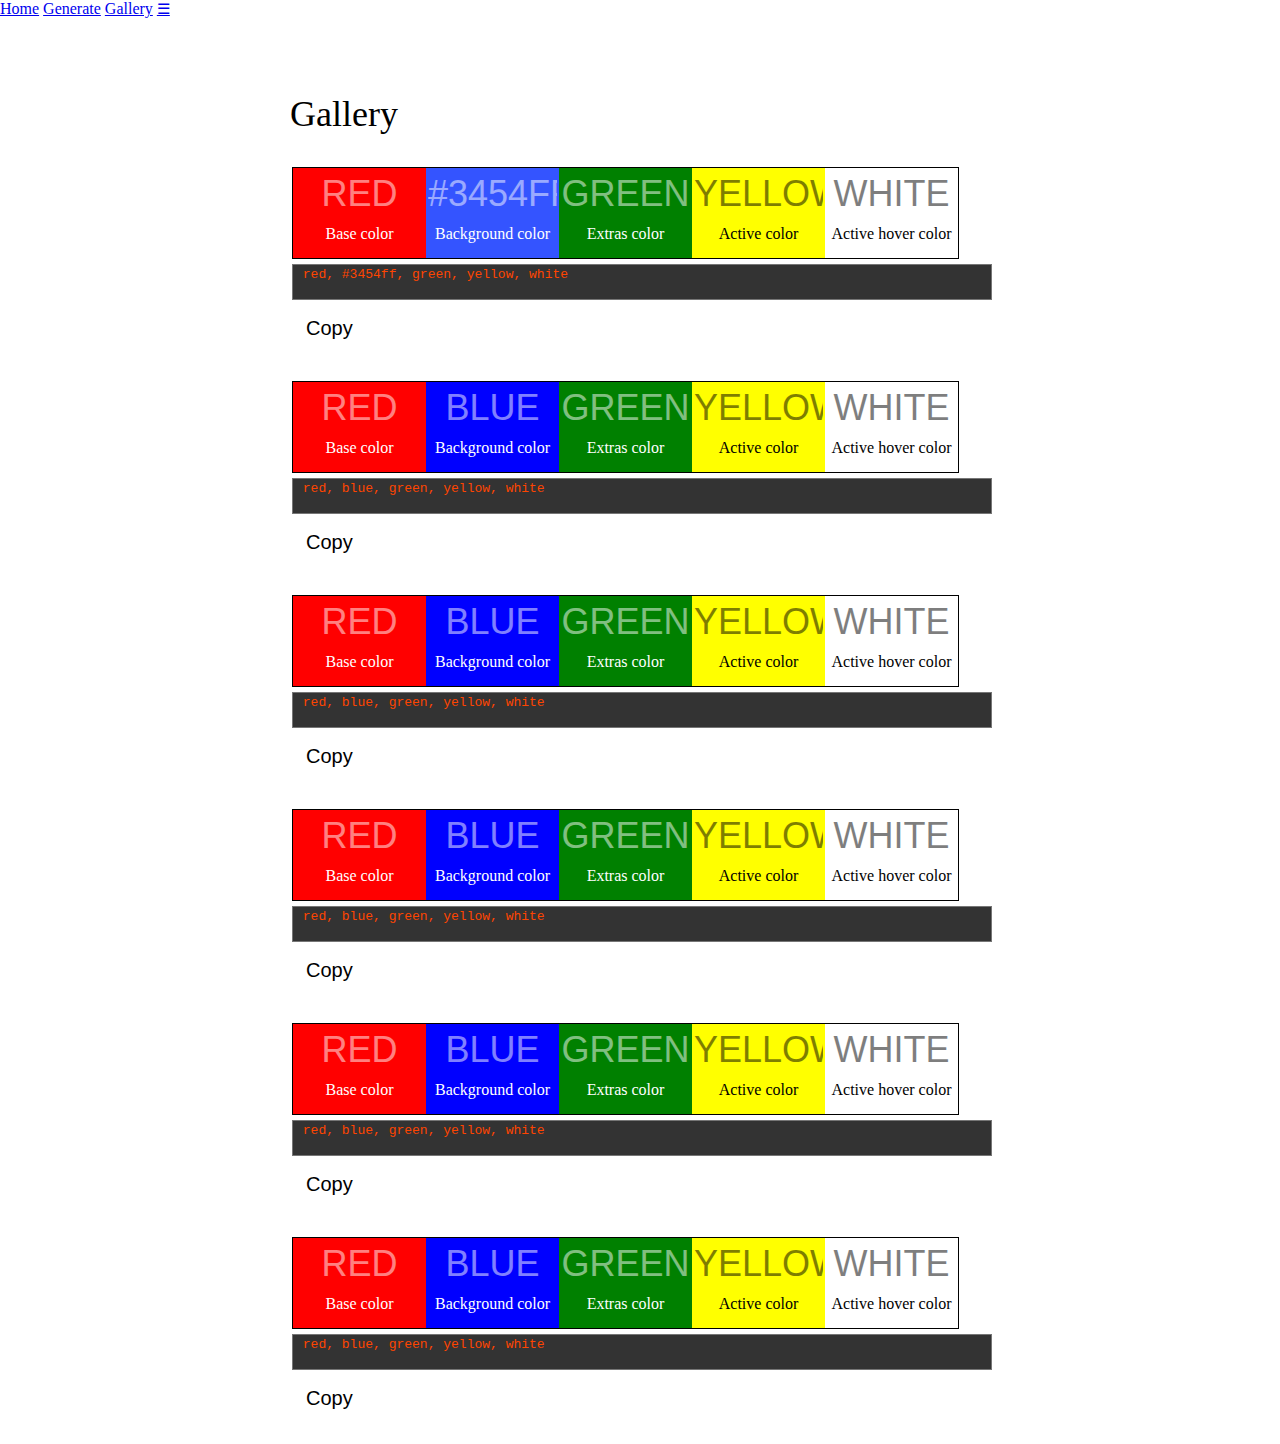
==== gallery.html @ b7bd49a8 "Added gallery and made code more clean" ====
<html lang="en">
	<head>
		<meta charset="utf-8">
        <title>"Proekt po web"</title>
        <link rel="stylesheet" type="text/css" href="styles/navbar.css">
        <link rel="stylesheet" type="text/css" href="styles/colors-container.css">
        <link rel="stylesheet" type="text/css" href="styles/generate.css">
        <link rel="stylesheet" type="text/css" href="styles/gallery.css">   
		<script src="https://ajax.googleapis.com/ajax/libs/jquery/3.3.1/jquery.min.js"></script>
        <script src="scripts/gallery.js"></script>
        <script src="scripts/script.js"></script>
	
	</head>
	<body>
		<div class="navbar" id="topnav">
			<a href="home.html">Home</a>
            <a href="generate.html">Generate</a>
            <a href="gallery.html" class="active">Gallery</a>
			<a href="javascript:void(0);" style="font-size:15px;" class="icon" onclick="responsiveNav()">&#9776;</a>
        </div>
        <div class="container">
            <div class="content">
                <div id="gallery-heading">Gallery</div>
            </div>
        </div>
	</body>
</html>
---- styles/colors-container.css ----
.colors-container {
	width: 100%;
	height: 550px;
	margin-top: 50px;
	overflow: hidden;
}
.colors {
	float: left;
	width:20%;
	height:100%;
	overflow: hidden;
	text-align: center;
}


input[type="text"]:hover {
	border-color: #b2c2d4;
}

.edit-hex input:hover, .edit-hex input:focus, .lock:hover, .random:hover {
	opacity: 0.7 !important;
}

.edit-hex input {
	width: 100%;
	height: 42px;
	margin: 5px 0px 5px 0px;
	background: none;
	border: none;
	color: black;
	cursor: pointer;
	font-size: 5.2vmin;
	font-weight: 500;
	opacity: 0.5;
	text-align: center;
	text-transform: uppercase;
}

.edit-hex div {
	margin: 5px 0px 5px 0px;
}

.light input, .light div {
	color: white;
}

select{
    background: rgba(0,0,0,0.3);
    color: #b2c2d4;
    text-shadow:0 1px 0 rgba(0,0,0,0.4);
}
option:not(:checked) { 
    background-color: white; 
    color:#000;
}


.colors:hover .lock,
.colors:hover .random {
	visibility: visible;
}

.lock,
.random {
	visibility: hidden;
	background: transparent;
	font-size: 5.2vmin;
	opacity: 0.5;
	border: none;
	padding: 5px 15px 5px 15px;
	border-radius: 8px;
}

.locked {
	visibility: visible;
	opacity: 0.7 !important;
}
---- styles/generate.css ----
body {
	margin: 0;
	background: var(--site-background)
}


.content {
	width: 100%;
	margin: auto;
	margin-top: 50px; 
}

.gen-button {
	border: none;
	background: var(--active-color); 
	color: var(--active-text-color);
  	padding: 7px 14px; 
	cursor: pointer; 
	margin: 0;
	font-size: 20px;
}

.gen-con {
	position: fixed;
	bottom: 0;
	border: 1px;
	border-style: solid;
	margin: 0;
	padding: 0;
	width: 100%;
	background: var(--base-color);
	height: 50px;
}

.gen-con label {
	padding: 5px;
	font-size: 20px;
	font-weight: 500;
	border-left: white;
}

.gen-con select {
	height:100%;
	min-width: auto; 
	font-size: 20px;
	font-weight: 500;
	border-width: 3px;
  border-color: rgba(50, 50, 50, 0.14);
}
---- styles/gallery.css ----
.container {
    max-width: 700px;
    margin: 0 auto;
    background: var(--base-color);
    padding: 25px;
}

.edit-hex input {
    font-size: 4vmin;
}

.colors-container {
    margin-top: 30px;
    height: 180px;
    padding: 2px;
}

.colors {
    height: 90px;
    width: 19%;
    border-top: black 1px solid;
    border-bottom: black 1px solid;
}


.copy-area {
    margin-top: 5px;
    resize: none;
    width: 100%;
    color: orangered;
    font-size: 1em;
    background: #333333;
}

.gen-button{
    margin-top: 10px;
}

#gallery-heading {
    font-size: 4vmin;
    color: var(--text-color)
}
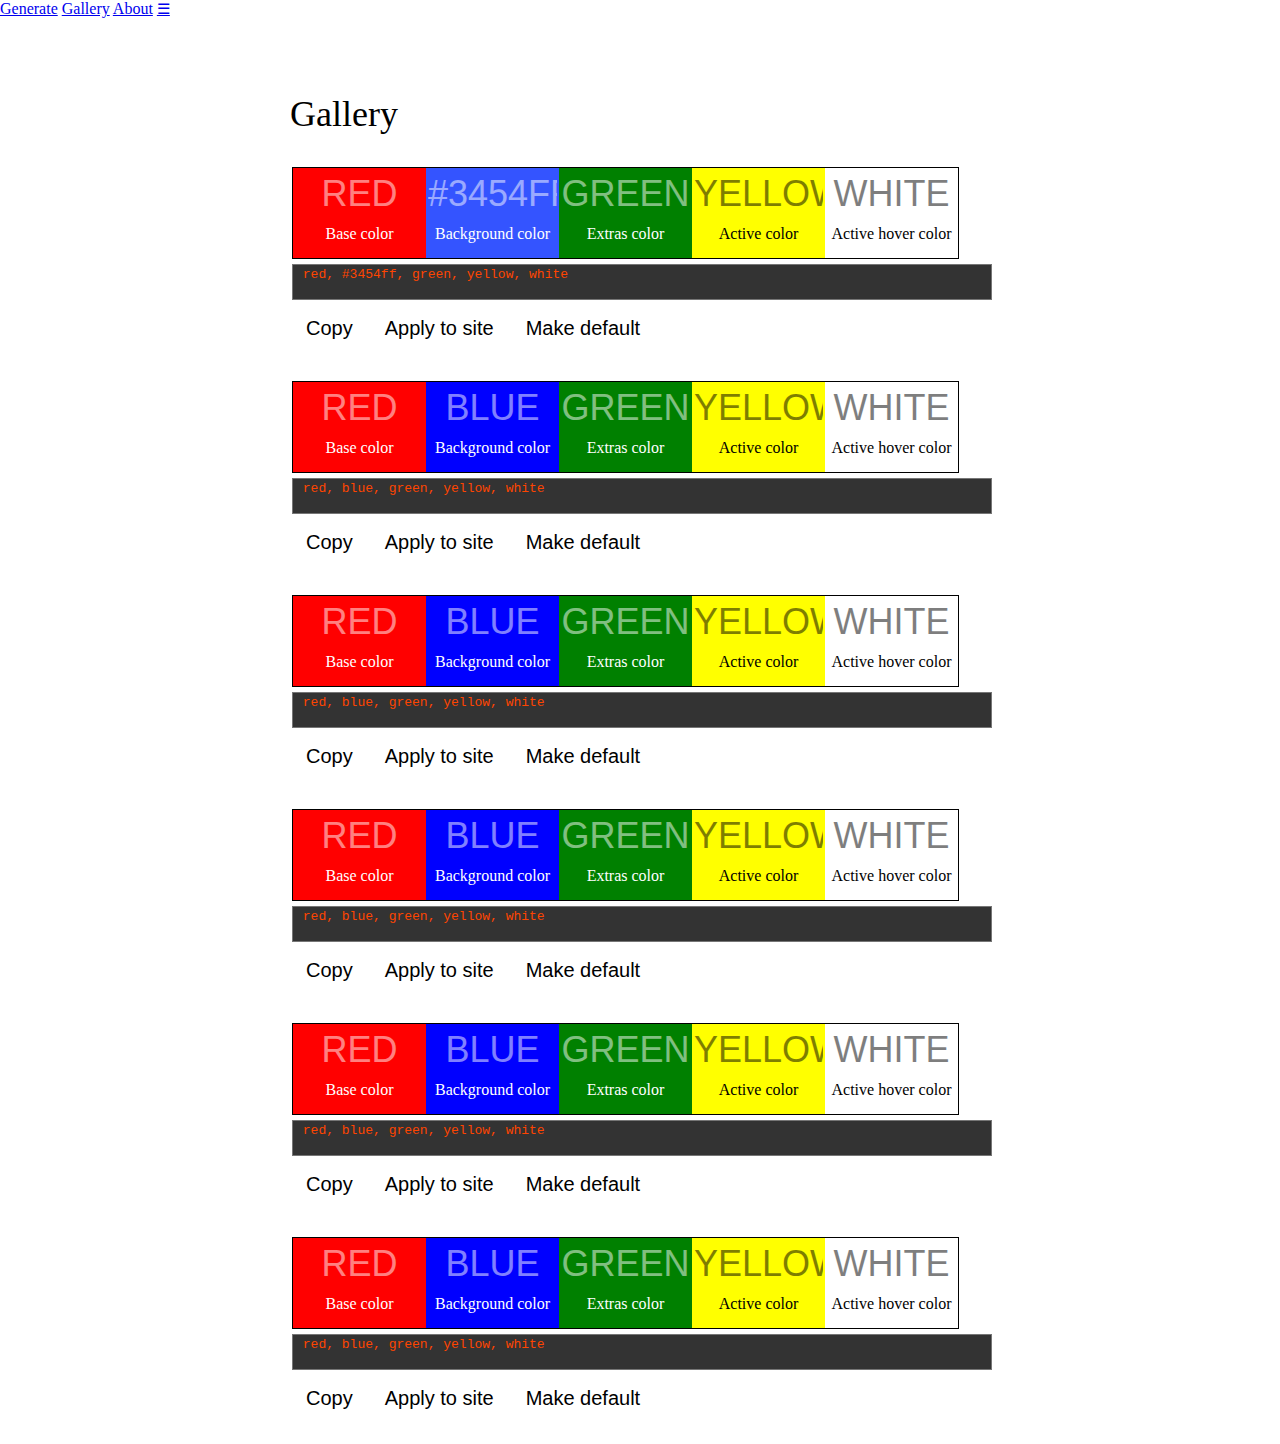
==== commit e0665b2f: "forgot to commit lots of stuff xd" ====
--- a/gallery.html
+++ b/gallery.html
@@ -13,9 +13,9 @@
 	</head>
 	<body>
 		<div class="navbar" id="topnav">
-			<a href="home.html">Home</a>
             <a href="generate.html">Generate</a>
             <a href="gallery.html" class="active">Gallery</a>
+            <a href="about.html">About</a>
 			<a href="javascript:void(0);" style="font-size:15px;" class="icon" onclick="responsiveNav()">&#9776;</a>
         </div>
         <div class="container">
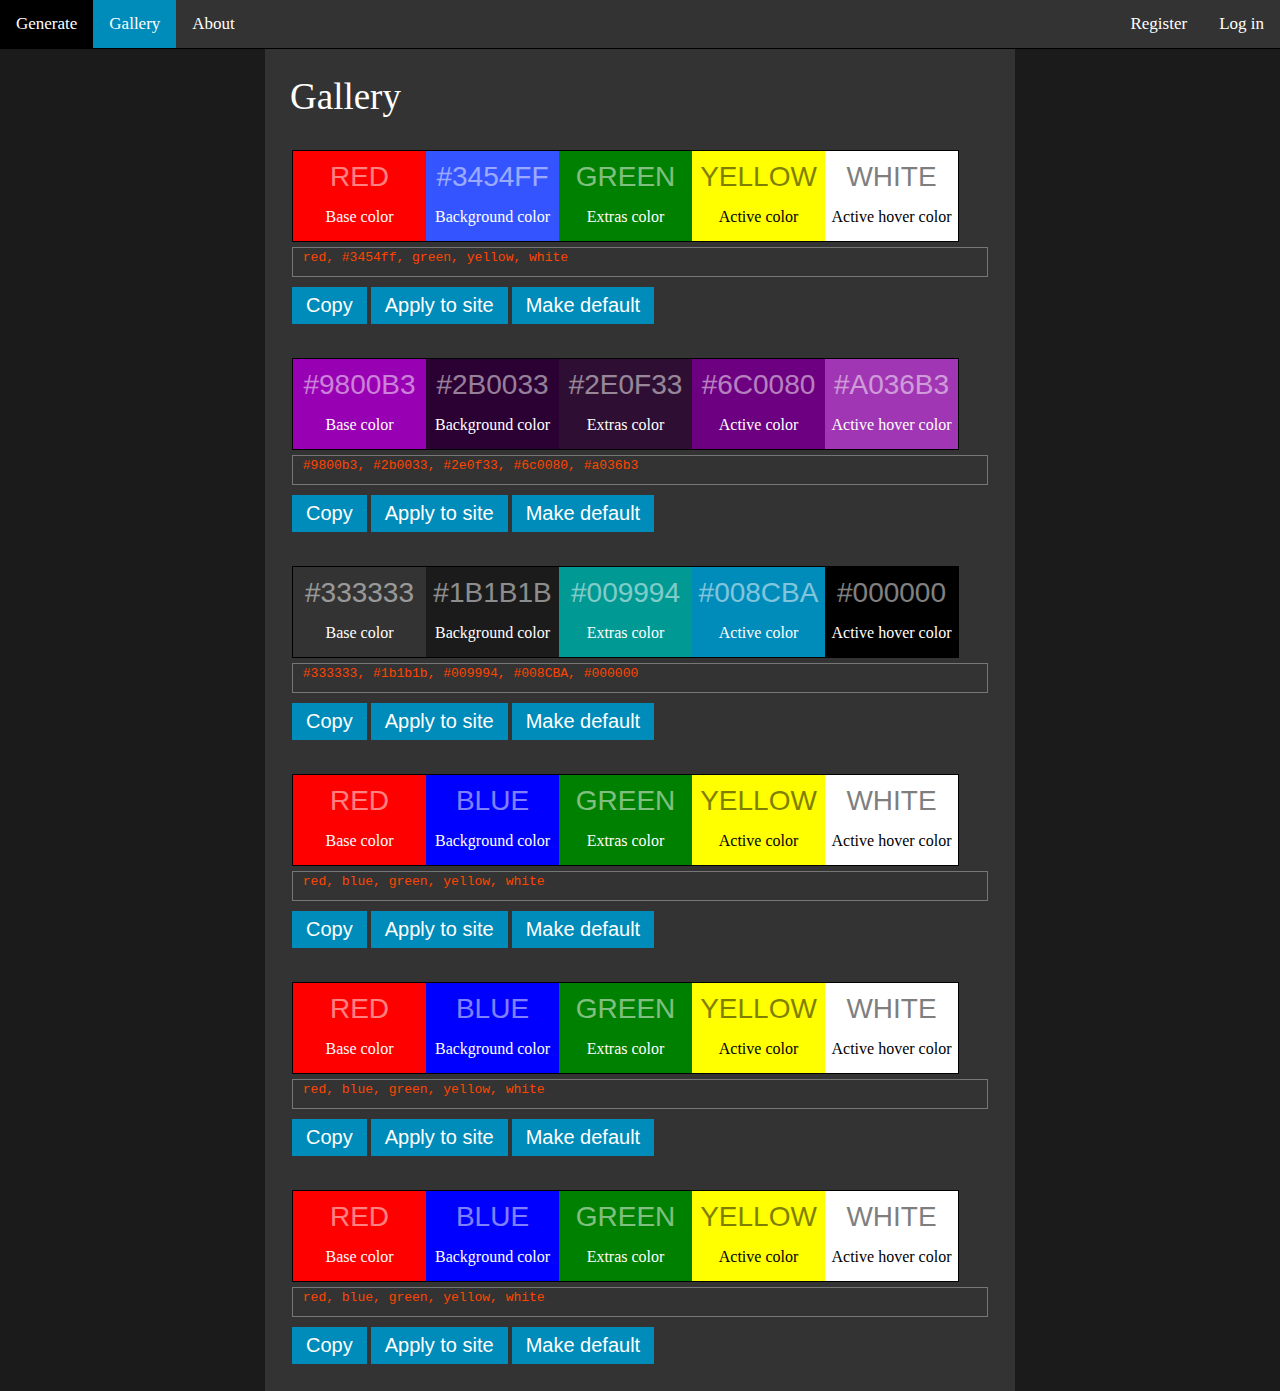
==== commit 8e1e039d: "Login modals and some bugfixin" ====
--- a/gallery.html
+++ b/gallery.html
@@ -6,16 +6,61 @@
         <link rel="stylesheet" type="text/css" href="styles/colors-container.css">
         <link rel="stylesheet" type="text/css" href="styles/generate.css">
         <link rel="stylesheet" type="text/css" href="styles/gallery.css">   
+        <link rel="stylesheet" type="text/css" href="styles/tutorial-modal.css">
+		<link rel="stylesheet" type="text/css" href="styles/login-register.css">
 		<script src="https://ajax.googleapis.com/ajax/libs/jquery/3.3.1/jquery.min.js"></script>
         <script src="scripts/gallery.js"></script>
         <script src="scripts/script.js"></script>
 	
 	</head>
 	<body>
+        <div id="register" class="modal">
+            <!-- Modal content -->
+            <div class="modal-content reg">
+                <div class="modal-header">
+                    <span class="close">&times;</span>
+                    <h2>Register</h2>
+                    </div>
+                    <div class="modal-body">
+                    <form method="post" action="index.html">
+                        <h1>Register</h1>
+                        <input type="email" placeholder="email" required/>
+                        <input type="password" id="password" placeholder="password" required/>
+                        <input type="password" id="confirm_password" placeholder="confirm password" required/>
+                        <a href="#">
+                            <button type="submit" class="gen-button">Register</button>
+                        </a>
+                    </form>
+                </div>
+            </div>
+        </div>
+        <div id="logIn" class="modal">
+            <!-- Modal content -->
+            <div class="modal-content log">
+                <div class="modal-header">
+                    <span class="close">&times;</span>
+                    <h2>Log in</h2>
+                    </div>
+                    <div class="modal-body">
+                    <form method="post">
+                        <h1>Log In</h1>
+                        <form>
+                            <input type="email" placeholder="Email" required/>
+                            <input type="password" placeholder="Password" required/>
+                            <a href="#">
+                                <button type="submit" class="gen-button">Log In</button>
+                            </a>
+                        </form>
+                    </form>
+                </div>
+            </div>
+        </div>
 		<div class="navbar" id="topnav">
             <a href="generate.html">Generate</a>
             <a href="gallery.html" class="active">Gallery</a>
             <a href="about.html">About</a>
+            <a class="login">Log in</a>
+			<a class="register">Register</a>
 			<a href="javascript:void(0);" style="font-size:15px;" class="icon" onclick="responsiveNav()">&#9776;</a>
         </div>
         <div class="container">
--- a/styles/navbar.css
+++ b/styles/navbar.css
@@ -0,0 +1,72 @@
+:root {
+  --base-color: #333333;
+  --site-background: #1b1b1b;
+  --active-color: #008CBA;
+  --active-hover: #000000;
+  --extra-color: #009994;
+  --text-color: white;
+  --active-text-color: white;
+  --active-hover-text-color: white;
+}
+
+.navbar {
+    overflow: hidden;
+    position: fixed;
+    z-index: 2;
+    top: 0;
+    width: 100%;
+    background-color: var(--base-color);
+    border-bottom: 1px solid;
+}
+.navbar a {
+  float: left;
+  display: block;
+  color: var(--text-color);
+  text-align: center;
+  padding: 14px 16px;
+  text-decoration: none;
+  font-size: 17px;
+}
+
+a.login, a.register{
+  float: right;
+}
+
+
+.navbar .icon {
+  display: none;
+}
+
+.navbar a:hover:not(.active){
+  background-color: var(--active-hover);
+  color: var(--active-hover-text-color);
+}
+
+.navbar .active {
+  background-color: var(--active-color);
+  color: var(--active-text-color);
+}
+
+@media screen and (max-width: 600px) {
+  .navbar a:not(:first-child){
+    display: none;
+  }
+  .navbar a.icon {
+    float: right;
+    display: block;
+  }
+}
+
+@media screen and (max-width: 600px) {
+  .navbar.responsive {position: relative;}
+  .navbar.responsive .icon {
+    position: absolute;
+    right: 0;
+    top: 0;
+  }
+  .navbar.responsive a {
+    float: none;
+    display: block;
+    text-align: left;
+  }
+}
--- a/styles/colors-container.css
+++ b/styles/colors-container.css
@@ -1,15 +1,16 @@
 .colors-container {
 	width: 100%;
-	height: 550px;
+	height: 70%;
 	margin-top: 50px;
-	overflow: hidden;
 }
 .colors {
 	float: left;
-	width:20%;
-	height:100%;
-	overflow: hidden;
+	width: calc(20% - 2px);
+	min-width: 250px;
+	height: 100%;
+	min-height: 472px;
 	text-align: center;
+	border: solid 1px;
 }
 
 
@@ -17,11 +18,11 @@
 	border-color: #b2c2d4;
 }
 
-.edit-hex input:hover, .edit-hex input:focus, .lock:hover, .random:hover {
+.edit-hex > input:hover, .edit-hex > input:focus, .lock:hover, .random:hover {
 	opacity: 0.7 !important;
 }
 
-.edit-hex input {
+.edit-hex > input {
 	width: 100%;
 	height: 42px;
 	margin: 5px 0px 5px 0px;
@@ -29,18 +30,18 @@
 	border: none;
 	color: black;
 	cursor: pointer;
-	font-size: 5.2vmin;
+	font-size: 44;
 	font-weight: 500;
 	opacity: 0.5;
 	text-align: center;
 	text-transform: uppercase;
 }
 
-.edit-hex div {
+.edit-hex > div {
 	margin: 5px 0px 5px 0px;
 }
 
-.light input, .light div {
+.light > input, .light > div {
 	color: white;
 }
 
@@ -64,7 +65,7 @@
 .random {
 	visibility: hidden;
 	background: transparent;
-	font-size: 5.2vmin;
+	font-size: 44;
 	opacity: 0.5;
 	border: none;
 	padding: 5px 15px 5px 15px;
@@ -74,4 +75,42 @@
 .locked {
 	visibility: visible;
 	opacity: 0.7 !important;
+}
+fieldset{
+	border: none;
+}
+fieldset > input {
+	width: 50%;
+}
+fieldset#red{
+	margin-top: 50px;
+}
+label, output{
+	padding: 4px;
+	border-radius: 3px;
+	font-family: 'Roboto', sans-serif;
+	font-size: 19;
+	color: var(--text-color);
+	border-color: black;
+}
+
+output{
+	width: 50;
+	display: inline-block;	
+}
+
+label[for=r], output[for=r]{
+	background-color: #f00;
+	border-style: solid;
+    border-width: 1px;
+}
+label[for=g], output[for=g]{
+	background-color: #0f0;
+	border-style: solid;
+    border-width: 1px;
+}
+label[for=b], output[for=b]{
+	background-color: #00f;
+	border-style: solid;
+    border-width: 1px;
 }--- a/styles/generate.css
+++ b/styles/generate.css
@@ -6,8 +6,9 @@
 
 .content {
 	width: 100%;
+	height: auto;
 	margin: auto;
-	margin-top: 50px; 
+	margin-top: 50px;
 }
 
 .gen-button {
@@ -18,6 +19,12 @@
 	cursor: pointer; 
 	margin: 0;
 	font-size: 20px;
+	float: left;
+}
+
+.gen-button:hover {
+	background-color: var(--active-hover);
+    color: var(--active-hover-text-color);
 }
 
 .gen-con {
@@ -29,21 +36,51 @@
 	padding: 0;
 	width: 100%;
 	background: var(--base-color);
-	height: 50px;
+	height: auto;
 }
 
-.gen-con label {
+.gen-con > label {
 	padding: 5px;
 	font-size: 20px;
 	font-weight: 500;
 	border-left: white;
 }
 
-.gen-con select {
-	height:100%;
+.gen-con > select {
+	height: 40px;
 	min-width: auto; 
 	font-size: 20px;
 	font-weight: 500;
 	border-width: 3px;
-  border-color: rgba(50, 50, 50, 0.14);
+  	border-color: rgba(50, 50, 50, 0.14);
 }
+
+input[type=range]::-webkit-slider-thumb {
+	-webkit-appearance: none;
+	appearance: none;
+	height: 10;
+	width: 10px;
+	border-radius: 50%;
+	border: 2px solid black;
+	background: white;
+	cursor: pointer;
+	margin-top: -6px;
+  }
+  
+input[type=range]::-moz-range-thumb {
+	border: 2px solid black;
+	height: 10px;
+	width: 10px;
+	border-radius: 50%;
+	background: white;
+	cursor: pointer;
+}
+
+input[type=range]::-ms-thumb {
+	border: 2px solid black;
+	height: 10px;
+	width: 10px;
+	border-radius: 50%;
+	background: white;
+	cursor: pointer;
+}--- a/styles/gallery.css
+++ b/styles/gallery.css
@@ -5,19 +5,23 @@
     padding: 25px;
 }
 
-.edit-hex input {
-    font-size: 4vmin;
+.edit-hex > input {
+    font-size: 28;
 }
 
 .colors-container {
     margin-top: 30px;
-    height: 180px;
+    height: auto;
+    width: auto;
     padding: 2px;
 }
 
 .colors {
     height: 90px;
+    min-width: 133px;
+	min-height: 60px;
     width: 19%;
+    border: none;
     border-top: black 1px solid;
     border-bottom: black 1px solid;
 }
@@ -25,6 +29,7 @@
 
 .copy-area {
     margin-top: 5px;
+    height: 30px;
     resize: none;
     width: 100%;
     color: orangered;
@@ -34,9 +39,10 @@
 
 .gen-button{
     margin-top: 10px;
+    float: none;
 }
 
 #gallery-heading {
-    font-size: 4vmin;
+    font-size: 37;
     color: var(--text-color)
 }--- a/styles/tutorial-modal.css
+++ b/styles/tutorial-modal.css
@@ -0,0 +1,75 @@
+.modal {
+    display: none;
+    position: fixed;
+    z-index: 1;
+    padding-top: 100px;
+    left: 0;
+    top: 0;
+    width: 100%;
+    height: 100%;
+    overflow: auto;
+    background-color: rgb(0,0,0); 
+    background-color: rgba(0,0,0,0.4);
+}
+
+.modal-content {
+    width: auto;
+    height: auto;
+    max-width: 1100px;
+    max-height: 400px;
+    position: relative;
+    background-color: var(--base-color);
+    color: var(--text-color);
+    margin: auto;
+    padding: 0;
+    border: 1px solid #888;
+    width: 60%;
+    box-shadow: 0 4px 8px 0 rgba(0,0,0,0.2),0 6px 20px 0 rgba(0,0,0,0.19);
+    -webkit-animation-name: animatetop;
+    -webkit-animation-duration: 0.4s;
+    animation-name: animatetop;
+    animation-duration: 0.4s;
+    font-size: 22px;
+}
+
+@-webkit-keyframes animatetop {
+    from {top:-300px; opacity:0} 
+    to {top:0; opacity:1}
+}
+
+@keyframes animatetop {
+    from {top:-300px; opacity:0}
+    to {top:0; opacity:1}
+}
+
+.close {
+    color: var(--base-color);
+    float: right;
+    font-size: 28px;
+    font-weight: bold;
+}
+
+.close:hover,
+.close:focus {
+    color:  var(--active-text-color);
+    text-decoration: none;
+    cursor: pointer;
+}
+
+.modal-header {
+    padding: 2px 16px;
+    background-color:var(--active-color);
+    color: var(--active-text-color);
+}   
+
+.modal-body {
+    padding: 2px 16px;
+    height: 100%;
+    color: var(--text-color);
+}
+
+.modal-footer {
+    padding: 2px 16px;
+    background-color:var(--active-color);
+    color: var(--active-text-color);
+}--- a/styles/login-register.css
+++ b/styles/login-register.css
@@ -0,0 +1,21 @@
+input[type=email],
+input[type=password]{
+  width: 100%;
+  padding: 12px;
+  border: 1px solid #ccc;
+  border-radius: 4px;
+  box-sizing: border-box;
+  margin-top: 6px;
+  margin-bottom: 16px;
+  resize: vertical;
+}
+
+.modal-content.reg {
+    max-height: 480px;
+    max-width: 800px;
+}
+
+.modal-content.log {
+    max-width: 800px;
+    max-height: 410px;
+}